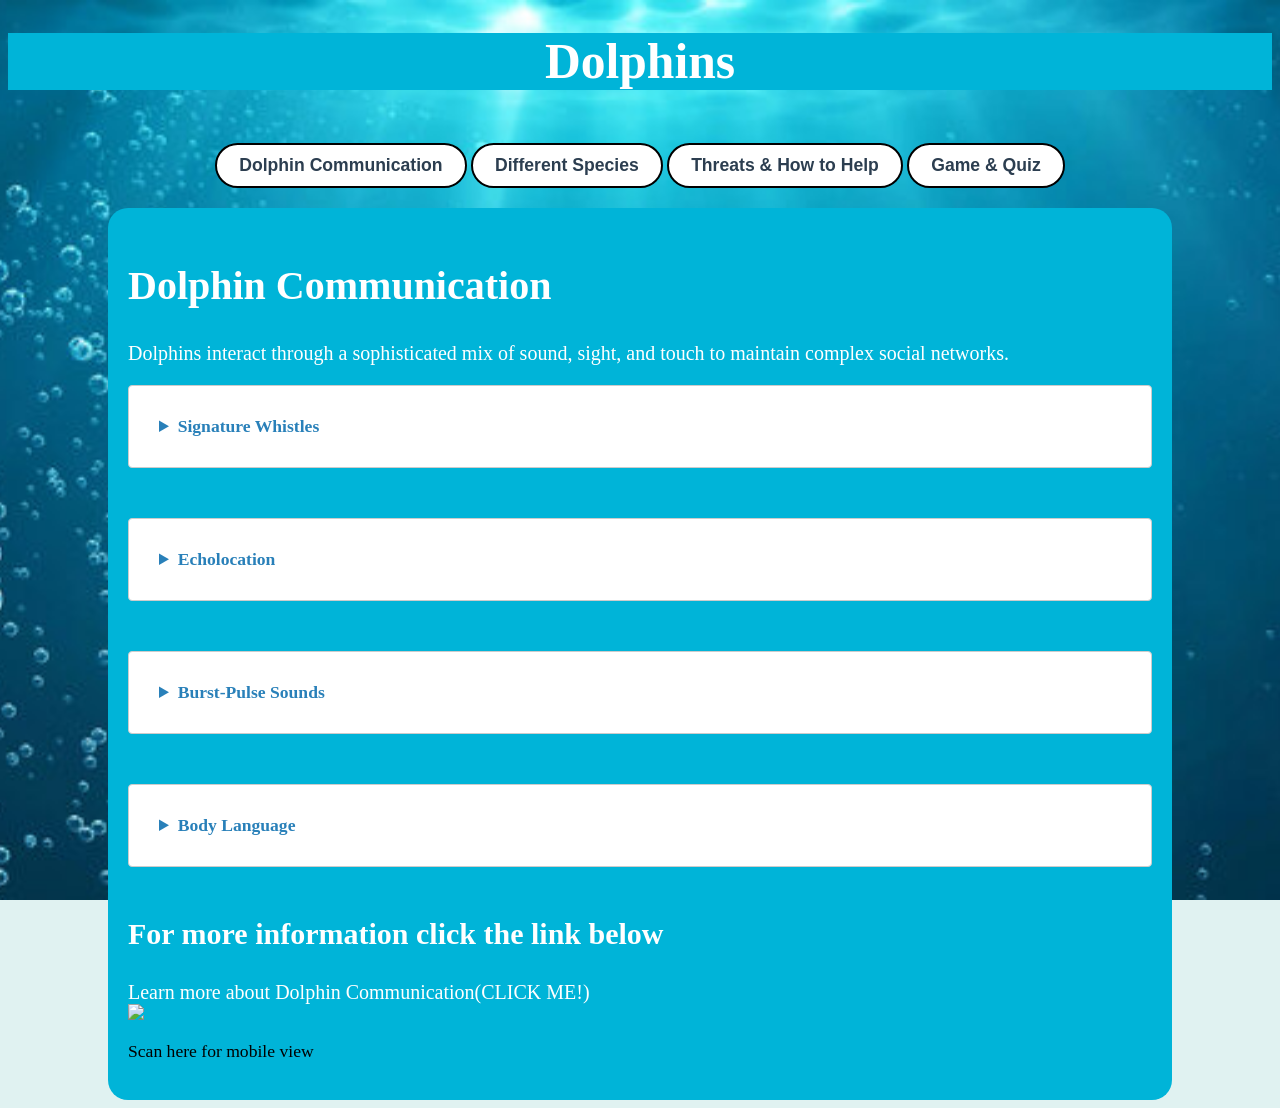
==== index.html @ 68b1a1fe "Update index.html" ====
<!DOCTYPE html>
<html lang="en">
<head>
    <meta charset="UTF-8">
    <title>Dolphins</title>
    <link rel="stylesheet" href="style.css">
    <script src="main.js" defer></script>
    <meta name="viewport" content="width=device-width, initial-scale=1.0">
</head>
<body>
    <header>
        <h1 id="main-title">Dolphins</h1>
    </header>
    <nav id="button">
        <!-- Hamburger Button -->
        <button id="hamIcon">Open Menu</button>
        <ul>
            <li><button id="page1btn">Dolphin Communication</button></li>
            <li><button id="page2btn">Different Species</button></li>
            <li><button id="page3btn">Threats & How to Help</button></li>
            <li><button id="page4btn">Game & Quiz</button></li>
        </ul>
    </nav>
    <main id="pagecontainer">
        <!-- Page1-->
        <section class="page" id="page1">
            <h2>Dolphin Communication</h2>
            <p id="semi-title">Dolphins interact through a sophisticated mix of sound, sight, and touch to maintain complex social networks.</p>
            <details>
                <summary>Signature Whistles</summary>
                <p>Unique vocalizations developed in their first year that serve as individual names for life-long identification.</p>
                <div id="label">More Details:</div>
                <ul>
                    <li>Calves invent these acoustics to broadcast identity and call specific pod members.</li>
                    <li>Amazingly, dolphins can remember a former mate's whistle for over 20 years.</li>
                    <li>These whistles are unique and vary across different dolphin groups.</li>
                </ul>
				
				<div>
				<button id="dolphinPlayBtn"> Click here for Dolphin Whistle</button>
                  </div>
				  
            </details>
            <details>
                <summary>Echolocation</summary>
                <p>High-frequency clicks used to map dark underwater surroundings and locate hidden, buried prey with extreme precision.</p>
                <div id="label">More Details:</div>
                <ul>
                    <li>Clicks project through the fatty forehead (melon) and bounce off objects.</li>
                    <li>The returning echoes travel through the lower jaw directly to the inner ear, mapping a football field's distance.</li>
                    <li>This acoustic sense can detect small differences in shape and texture underwater.</li>
                </ul>
				   <img id="Echolocation" src="images/Echolocation.jpg">
            </details>
            <details>
                <summary>Burst-Pulse Sounds</summary>
                <p>Rapid sound bursts released so closely together they sound like squawks, used to signal aggression or maintain social order.</p>
                <div id="label">More Details:</div>
                <ul>
                    <li>Dominant dolphins rely on these sounds to scold younger pod members and defuse physical fights.</li>
                    <li>Pods also use distinct burst patterns to sync up when herding bait balls of fish.</li>
                    <li>These physical acoustics offer critical cues during chaotic situations.</li>
                </ul>
				
				<div>
				<button id="burstPulsePlayBtn"> Click here for Dolphin Burst-Pulse Sound</button>
                  </div>

            </details>
            <details>
                <summary>Body Language</summary>
                <p>Leaping, tail-slapping, spyhopping, and jaw-clapping express immediate emotion or signal long-distance danger to the pod.</p>
                <div id="label">More Details:</div>
                <ul>
                    <li>Slapping a tail on the surface creates a loud boom that warns of predators.</li>
                    <li>Flippers are also packed with nerve endings, meaning rubbing against each other cements vital social bonds.</li>
                    <li>Physical leaps out of the water can serve as navigation marks for the pod.</li>
                </ul>
				 <img id="BodyLanguage" src="images/Body Language.jpg">
            </details>
			<p id= "Links">For more information click the link below</p>
			<div class="link-container">
    <a href="https://uk.whales.org/whales-dolphins/how-do-dolphins-communicate/" target="blank" class="custom-link">Learn more about Dolphin Communication(CLICK ME!)</a>
</div>

 <img id="QRCODE" src="images/QRCODE.png">
<p id="QRTitle">Scan here for mobile view</p>

        </section>
        <!-- Page2-->
        <section class="page" id="page2">
            <h2>Different Species</h2>
            <p id="semi-title">The dolphin family is incredibly diverse, spanning open oceanic environments to muddy freshwater rivers.</p>
            <details>
                <summary>Common Bottlenose Dolphin</summary>
                <p>Famous for its coastal presence, high intelligence, and complex fission-fusion social structures.</p>
                <div id="label">More Details:</div>
                <ul>
                    <li>This globally recognized species has a brain-to-body ratio second only to humans.</li>
                    <li>In places like Shark Bay, they display tool use by wearing sea sponges on their beaks to safely forage the rocky seafloor.</li>
                    <li>They form tight social partnerships to navigate the marine world.</li>
                </ul>
				 <img id="BottleNose" src="images/BottleNose.png">
            </details>
            <details>
                <summary>Orca (Killer Whale)</summary>
                <p>The largest dolphin species on earth, growing up to 10 metres and reigning as apex predators.</p>
                <div id="label">More Details:</div>
                <ul>
                    <li>Orcas belong strictly to the dolphin family.</li>
                    <li>Their pods are matrilineal, passing down highly advanced, culture-specific hunting techniques—like beach rubbing or ice tipping—through generations.</li>
                    <li>Different ecotypes have completely different vocabularies and hunting strategies.</li>
                </ul>
				 <img id="Orca" src="images/Orca.jpg">
            </details>
            <details>
                <summary>Amazon River Dolphin</summary>
                <p>A freshwater species known for its pink coloration and unique physical adaptations for jungle rivers.</p>
                <div id="label">More Details:</div>
                <ul>
                    <li>Their pink color comes from blood capillaries near the skin surface.</li>
                    <li>Unfused neck vertebrae let them turn their heads 90 degrees to swim through flooded rainforest trees, using sensory snout hairs to find fish.</li>
                    <li>They are solitary hunters perfectly adjusted to muddy river paths.</li>
                </ul>
				 <img id="Amazon" src="images/Amazon.jpg">
            </details>
            <details>
                <summary>Maui's Dolphin</summary>
                <p>A critically endangered species found only in New Zealand, recognized as the smallest marine dolphin.</p>
                <div id="label">More Details:</div>
                <ul>
                    <li>Fewer than 60 individuals remain in the wild.</li>
                    <li>They sport a rounded, Mickey Mouse-ear dorsal fin.</li>
                    <li>Because females reproduce slowly (one calf every 3 years), accidental fishing net drownings threaten total extinction.</li>
                </ul>
				 <img id="Maui" src="images/Maui.jpg">
            </details>
			<p id= "Links">For more information click the link below</p>
			<div class="link-container">
    <a href="https://www.dolphinresearchaustralia.org/learn-about-dolphin-whales/threats-to-dolphins/" target="blank" class="custom-link">Learn more about the different Dolphin Species(CLICK ME!)</a>
</div>
        </section>
        <!-- Page3-->
        <section class="page" id="page3">
            <h2>Threats</h2>
            <p id="semi-title">Human activities, industrialization, and commercial shipping pose severe risks to global dolphin populations.</p>
            <details>
                <summary>Pollution</summary>
                <p>Marine plastic, discarded ghost fishing gear, and chemical runoffs heavily contaminate their food supply.</p>
                <div id="label">More Details:</div>
                <ul>
                    <li>Toxins multiply up the food chain (bioaccumulation), weakening their immune systems.</li>
                    <li>Meanwhile, underwater sound pollution from military sonar and shipping vessels can cause internal ear bleeding.</li>
                    <li>Ingested microplastics ruin digestive tracks over time.</li>
                </ul>
				<img id="Pollution" src="images/Pollution.jpg">
            </details>
            <details>
                <summary>Habitat Loss</summary>
                <p>Coastal development, river damming, and shoreline destruction ruin critical feeding and nursery grounds.</p>
                <div id="label">More Details:</div>
                <ul>
                    <li>River dams slice populations into isolated gene pools, causing severe inbreeding.</li>
                    <li>Coastal mangrove removal eliminates the nurseries of their prey, while fertilizer runoff creates dead zones empty of fish.</li>
                    <li>Boat traffic paths push wild groups out of safe zones.</li>
                </ul>
				<img id="Habitat" src="images/Habitat.webp">
            </details>
			
			<p id= "Links">For more information click the link below</p>
			<div class="link-container">
    <a href="https://www.dolphinresearchaustralia.org/learn-about-dolphin-whales/threats-to-dolphins/" target="blank" class="custom-link">Learn more about the different Dolphin Species(CLICK ME!)</a>
</div>
			 
            <h2>How to help</h2>
            <p id="semi-title">Individual actions, lifestyle adjustments, and global advocacy can contribute significantly to dolphin conservation.</p>
            <details>
                <summary>Reduce Plastic Waste</summary>
                <p>Use reusable everyday items to keep microplastics and lethal debris out of ocean ecosystems.</p>
                <div id="label">More Details:</div>
                <ul>
                    <li>Opting for cloth bags stops plastic from breaking down into the marine food web.</li>
                    <li>Cutting up plastic six-pack rings prevents loops from catching on blowholes, and local beach cleanups halt trash before it floats away.</li>
                    <li>Reducing general single-use items cuts total pollution.</li>
                </ul>
				<img id="Reduce" src="images/Reduce.jpg">
            </details>
            <details>
                <summary>Support Marine Sanctuaries</summary>
                <p>Protect crucial ocean habitats through dedicated volunteering, donating, or supporting eco-friendly policies.</p>
                <div id="label">More Details:</div>
                <ul>
                    <li>Sanctuaries provide safe zones free from commercial trawling, shipping traffic, and deep-sea mining.</li>
                    <li>Supporting strictly regulated eco-tourism operators ensures wild pods are never struck by reckless boats.</li>
                    <li>Donations supply crucial funding for tracking migratory routes.</li>
                </ul>
				<img id="Support" src="images/Support.jpg">
            </details>
			
			<p id= "Links">For more information click the link below</p>
			<div class="link-container">
               <a href="https://www.wilddolphinproject.org/12-ways-to-save-dolphins/"target="blank" class="custom-link">Learn more about Threats for dolphins(CLICK ME!)</a>
             </div>
			 
        </section>
        <section class="page" id="page4">
            <h2>Game & Quiz</h2>
            <div id="game-controls">
                <div id="game-timer">Time: 0s</div>
                <button id="start-stop-btn">Start Game</button>
            </div>
            <div id="game-arena">
                <img id="player-dolphin" src="images/dolphin.png" alt="Dolphin Player">
            </div>
			
			
			
			
			<!--QUIZZZ -->
			<h1 id="Quiz">MCQ Quiz</h1>
<fieldset>
    <legend>1. How long can a dolphin remember a former mate's signature whistle?</legend>
    <label><input type="radio" name="q1" value="Over 5 years"> Over 5 years</label>
    <label><input type="radio" name="q1" value="Over 10 years"> Over 10 years</label>
    <label><input type="radio" name="q1" value="Over 20 years"> Over 20 years</label>
    <label><input type="radio" name="q1" value="Over 30 years"> Over 30 years</label>
</fieldset>

<fieldset>
    <legend>2. Through which body part do returning echolocation echoes travel to reach the inner ear?</legend>
    <label><input type="radio" name="q2" value="The fatty forehead (melon)"> The fatty forehead (melon)</label>
    <label><input type="radio" name="q2" value="The lower jaw"> The lower jaw</label>
    <label><input type="radio" name="q2" value="The blowhole"> The blowhole</label>
    <label><input type="radio" name="q2" value="The pectoral flippers"> The pectoral flippers</label>
</fieldset>

<fieldset>
    <legend>3. Which species displays tool use by wearing sea sponges on their beaks?</legend>
    <label><input type="radio" name="q3" value="Amazon River Dolphin"> Amazon River Dolphin</label>
    <label><input type="radio" name="q3" value="Orca (Killer Whale)"> Orca (Killer Whale)</label>
    <label><input type="radio" name="q3" value="Maui's Dolphin"> Maui's Dolphin</label>
    <label><input type="radio" name="q3" value="Common Bottlenose Dolphin"> Common Bottlenose Dolphin</label>
</fieldset>

<fieldset>
    <legend>4. What physical adaptation lets the Amazon River Dolphin turn its head 90 degrees?</legend>
    <label><input type="radio" name="q4" value="Unfused neck vertebrae"> Unfused neck vertebrae</label>
    <label><input type="radio" name="q4" value="Sensory snout hairs"> Sensory snout hairs</label>
    <label><input type="radio" name="q4" value="Specialized blood capillaries"> Specialized blood capillaries</label>
    <label><input type="radio" name="q4" value="A highly flexible dorsal fin"> A highly flexible dorsal fin</label>
</fieldset>

<fieldset>
    <legend>5. What specific type of threat can cause internal ear bleeding in wild dolphins?</legend>
    <label><input type="radio" name="q5" value="Microplastics"> Microplastics</label>
    <label><input type="radio" name="q5" value="Chemical fertilizer runoff"> Chemical fertilizer runoff</label>
    <label><input type="radio" name="q5" value="Underwater sound pollution"> Underwater sound pollution</label>
    <label><input type="radio" name="q5" value="Coastal mangrove removal"> Coastal mangrove removal</label>
</fieldset>

<button type="button" id="btnSubmit">Submit Quiz</button>
<button type="button" id="btnRetry">Retry Quiz</button> 

<div id="scorebox">Score: 0</div>

  


		
        </section>
    </main>
</body>
</html>
---- style.css ----
body {
    background-image: url('images/Background.jpg');
    background-size: cover;
    background-position: center;
    background-attachment: fixed;
    background-color: #e0f2f1;
	  
}


.page{
    width:80vw;
    margin: 0 auto; 
    min-height:80vh;
    border:1px;
    padding:20px; 
}
#Echolocation, 
#BodyLanguage, 
#BottleNose, 
#Orca,
#Amazon,
#Maui,
#Pollution,
#Habitat,
#Reduce,
#Support{
    display: block;       
    margin: 20px auto;     
    max-width: 100%;     
    width: 450px;          
    height: auto;         
    padding-left: 0;     
}


h2{color:white; font-size: 2.5rem;}
#semi-title{color:white;font-size: 20px;}
#main-title{text-align:center;background-color:#00B4D8;color:white; cursor: pointer;font-size: 3.1rem;}

#button{display: flex;
  justify-content: center;
}

p{ font-size: 1.1rem;}

nav ul li{
    display:inline;
}
ul{ font-size: 1.1rem;}
#page1{
    background:#00B4D8;
	border-radius: 20px;

}

#page2{
    background:#00B4D8;
	border-radius: 20px;
}

#page3{
    background:#00B4D8;
	border-radius: 20px;
}
#page4{
    background:#00B4D8;
	border-radius: 20px;
}

/* Responsive Menu */

#hamIcon{
    display:none;
}

@media (max-width:800px){

    nav ul li{
        display:block;
    }

    #hamIcon{
        display:block;
    }

    nav ul{
        display:none;
    }

}

nav ul.menuShow{
    display:block;
}
/*clickable sections */
details {
    background: #ffffff;
    padding: 20px;
    margin: 10px 0;
    border: 1px solid #ccc;
    border-radius: 4px;
	margin-bottom: 50px;
	padding: 30px;

}

summary {
    font-size: 1.1rem;
    font-weight: bold;
    color: #2980b9;
    cursor: pointer;
    outline: none;
}

#label {
    font-weight: bold;
}
/*navigation*/

nav#button ul {
    padding: 0;
    margin: 20px 0;
    gap: 12px;
    justify-content: center;
	
}

nav#button button {
    background-color: #ffffff;
    color: #2c3e50;
    border: 2px solid #00b4d8;
    padding: 10px 22px;
    font-size: 0.95rem;
    font-weight: bold;
    border-radius: 30px;
    cursor: pointer;
	font-size: 1.1rem;
	border: 2px solid black;
  
}

nav#button button:hover {
    background-color: #00b4d8;
    color: #ffffff;
}

/* Animation for white boxes */
details {
    opacity: 0;
    transform: translateY(30px);
    transition: opacity 0.6s ease-out, transform 0.6s ease-out;
}

details.show {
    opacity: 1;
    transform: translateY(0);
}

/* 
 FOR THE DOLPHIN GAME ONLY   */

#game-controls {
    display: flex;
    justify-content: space-between;
    align-items: center;
    padding-bottom: 15px;
    margin-bottom: 15px;
}

#game-timer {
    font-size: 1.5rem;
    font-weight: bold;
    color: white;
}

#start-stop-btn {
    background-color: #ffffff;
    color: Black;
    border: 2px solid black;
    padding: 8px 18px;
    font-size: 1rem;
    font-weight: bold;
    border-radius: 20px;
    cursor: pointer;
}

#start-stop-btn:hover {
    background-color: #2c3e50;
    color: white;
}

/*the ocean*/
#game-arena {
    position: relative; /* everything will be inside the ocean box only*/     
	width: 60%;
	margin: 0 auto; 
    height: 400px;             
    background-image:url('images/Background.jpg');  
    border-radius: 12px;
    overflow: hidden;           /* when items falling only shows when in water*/
}


#player-dolphin {
    position: absolute;
    bottom: 20px;
    left: 50%;
    transform: translateX(-50%);
    width: 70px;  
    height: auto; 
    user-select: none;
   
}

.rubbish {
    position: absolute;  /* MAKES IT FALL DOWN */
    top: -60px;
    width: 40px;  
    height: 40px; 
    object-fit: contain;/* makes the image not scretch fit perfectly */
    
}

/* MOBILE-ONLY OVERRIDES FOR THE GAME BOX */
@media (max-width: 800px) {
    .page {
        width: 90vw; /* Makes the blue outer box wider on mobile screens */
        padding: 10px;
    }

    #game-arena {
        width: 100%; /* makes the ocean size bigger for mobile so the game playing will be easier*/
        height: 50vh;
    }
}


/* QUIZ SECTION STYLING */

#Quiz{color:white;}


fieldset {
    border: none;
    background-color:#FFFFFF26
    border-radius: 12px;
    padding: 20px;
    margin-bottom: 20px;
    text-align: left;
	 font-size: 1.2rem;
}

legend {
    color: white;
	Background-color:#00A3C4;
    font-size: 1.4rem;
    font-weight: bold;
    padding: 0;
    margin-bottom: 12px;
    float: left; 
    width: 100%;
}
/*so the options look more clear on smaller device*/
fieldset label {
    display: flex;
    align-items: center;
    gap: 10px;
    margin: 12px 0;
    color: white;
    font-size: 1.1rem;
    cursor: pointer;
    width: 100%;
}

/* Submit Button Aesthetics */
#btnSubmit,
#btnRetry{
    background-color: #ffffff;
    color: #2c3e50;
    border: 2px solid black;
    padding: 10px 25px;
    font-size: 1.1rem;
    font-weight: bold;
    border-radius: 20px;
    cursor: pointer;
    margin-top: 10px;
}

#btnSubmit:hover,
#btnRetry:hover{
    background-color: #2c3e50;
    color: white;
}




/* Scorebox Layout */
#scorebox {
    margin-top: 20px;
    font-size: 1.5rem;
    font-weight: bold;
    color: white;
}


/*FOR THE CLICKABLE LINKS BELOW THE PAGES*/


#Links{
    color:white ;          
   font-size: 30px;  
font-weight: bold;   
}

.custom-link {
    color: #ffffff;             
    font-size: 20px;           
    text-decoration: none;    
    font-weight: 500;         
    transition: opacity 0.2s; 
}
	

.custom-link:hover {
    opacity: 0.85;    
    text-decoration:underline;
}

/*AUDIO FOR DOLPHIN SOUNDS DESIGN */

#burstPulsePlayBtn,
#dolphinPlayBtn{
  display: inline-flex;
  align-items: center;
  gap: 8px;
  padding: 10px 20px;
  font-size: 0.95rem;
  font-weight: 600;
  color: #ffffff;
  background: #0077b6;
  border: none;
  border-radius: 6px;
  cursor: pointer;

}

#burstPulsePlayBtn:hover{
  background: #005f96; 
}
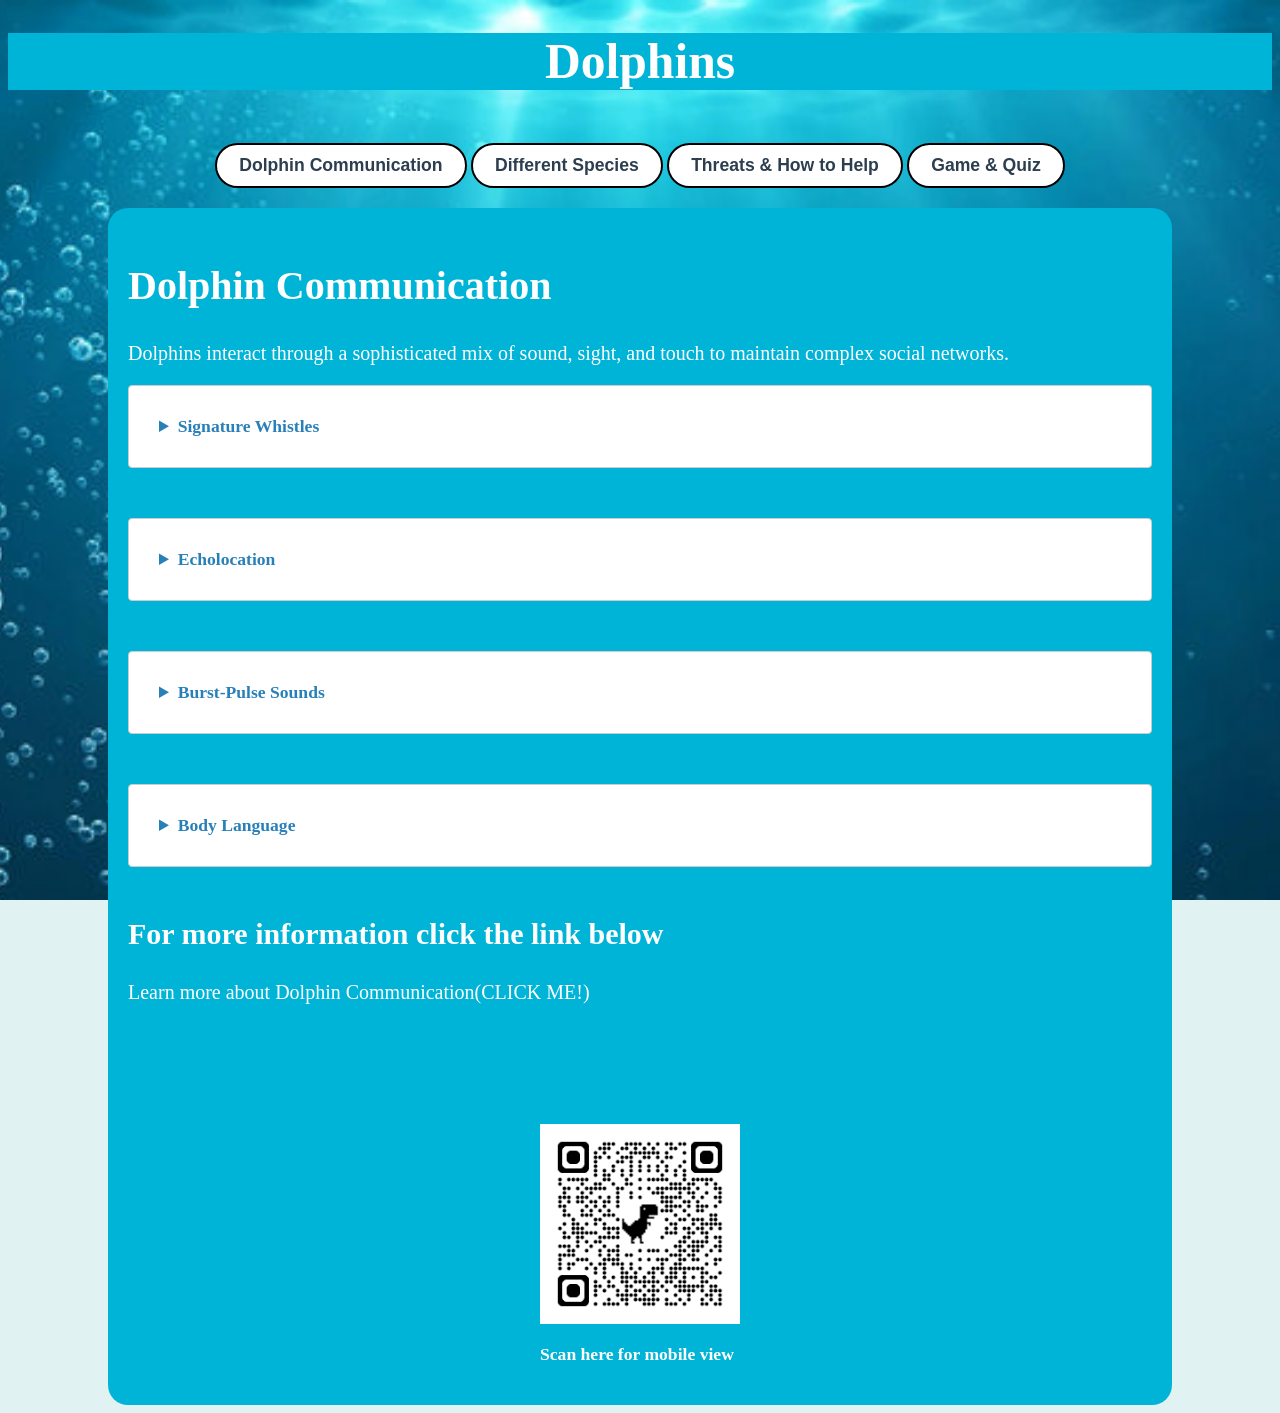
==== commit d11cc171: "Update index.html" ====
--- a/index.html
+++ b/index.html
@@ -6,6 +6,12 @@
     <link rel="stylesheet" href="style.css">
     <script src="main.js" defer></script>
     <meta name="viewport" content="width=device-width, initial-scale=1.0">
+	
+	<!-- for iphone -->
+    <link rel="apple-touch-icon" href="images/Icon.png">
+	  <!-- For android -->
+    <link rel="icon" type="image/png" sizes="192x192" href="images/Icon.png">
+
 </head>
 <body>
     <header>
--- a/style.css
+++ b/style.css
@@ -33,6 +33,25 @@
     padding-left: 0;     
 }
 
+#QRCODE{
+    display: block;       
+    margin: 20px auto;     
+    max-width: 100%;     
+    width: 200px;          
+    height: auto;         
+    padding-left: 0;
+	padding-top:100px;
+}
+#QRTitle{
+	color:White;
+    font-weight: bold;
+    display: block;       
+    margin: 20px auto;        
+    width: 200px;          
+    height: auto;         
+    padding-left: 0;
+
+}
 
 h2{color:white; font-size: 2.5rem;}
 #semi-title{color:white;font-size: 20px;}
@@ -87,7 +106,11 @@
     nav ul{
         display:none;
     }
-
+   #QRCODE,
+   #QRTitle
+   {
+        display:none;
+    }
 }
 
 nav ul.menuShow{
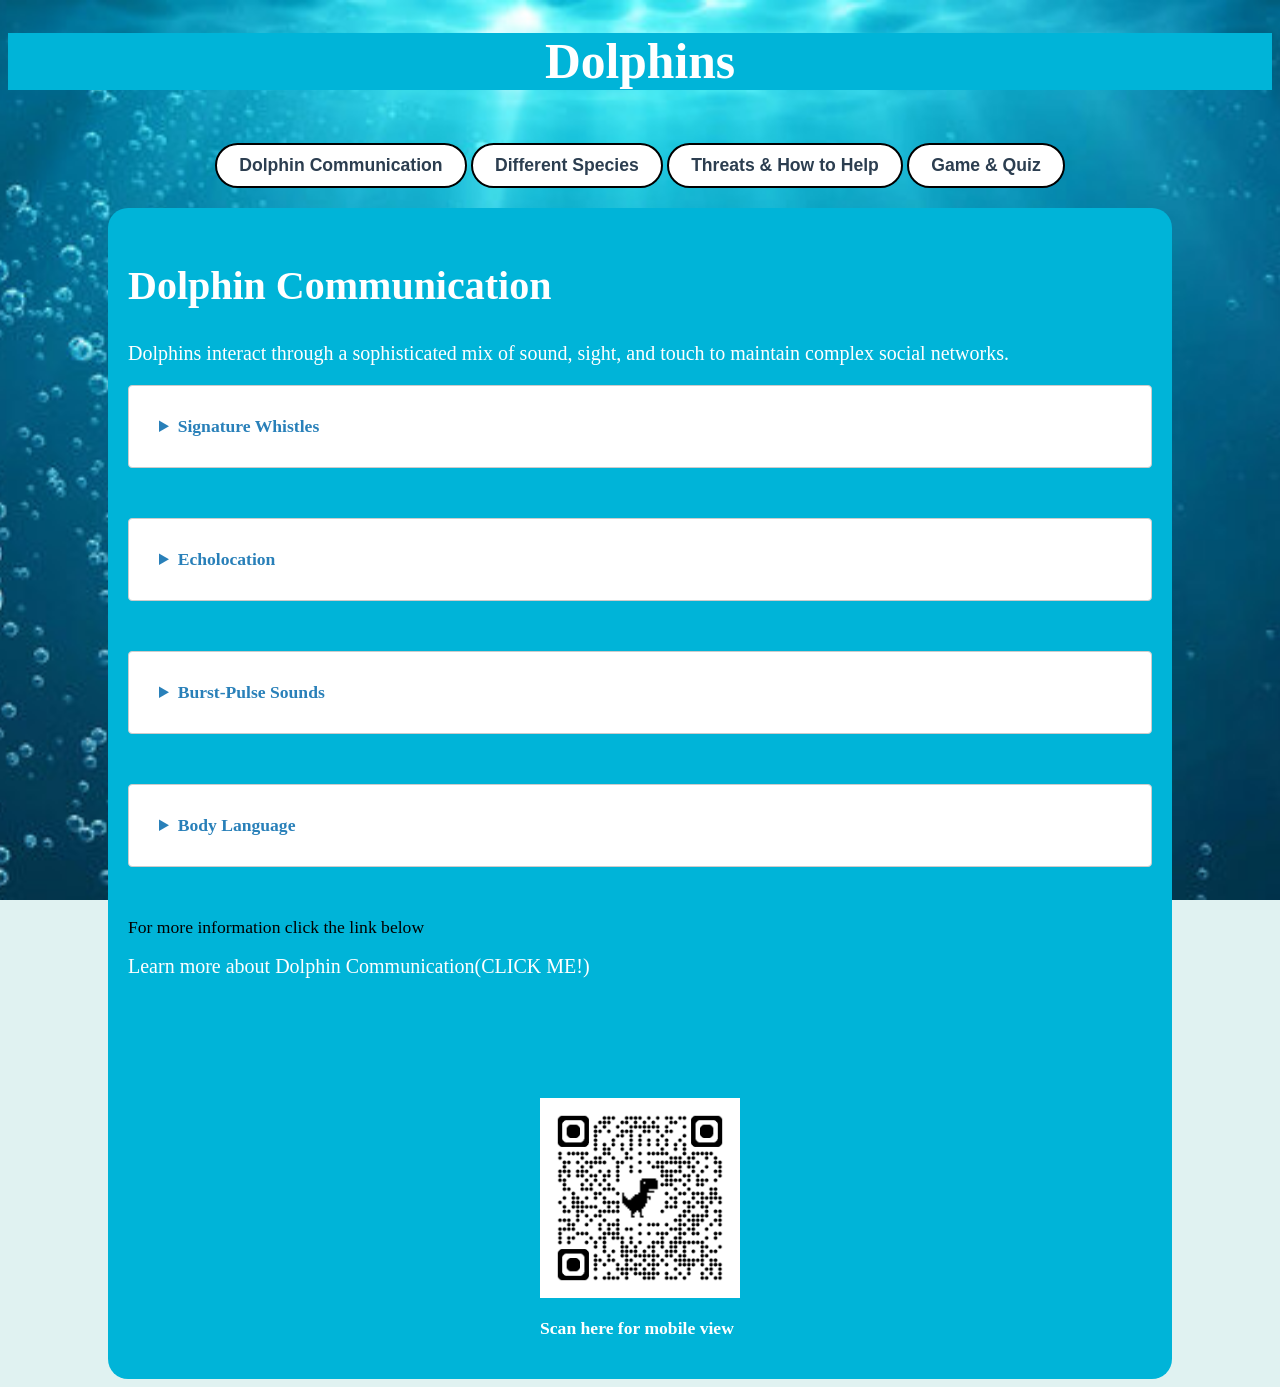
==== commit 26976e7e: "Update index.html" ====
--- a/index.html
+++ b/index.html
@@ -7,11 +7,12 @@
     <script src="main.js" defer></script>
     <meta name="viewport" content="width=device-width, initial-scale=1.0">
 	
-	<!-- for iphone -->
-    <link rel="apple-touch-icon" href="images/Icon.png">
-	  <!-- For android -->
+
+    <!-- for iphone -->
+<link rel="apple-touch-icon" href="images/Icon.png">
+
+    <!-- For android -->
     <link rel="icon" type="image/png" sizes="192x192" href="images/Icon.png">
-
 </head>
 <body>
     <header>
@@ -35,180 +36,180 @@
             <details>
                 <summary>Signature Whistles</summary>
                 <p>Unique vocalizations developed in their first year that serve as individual names for life-long identification.</p>
-                <div id="label">More Details:</div>
+                <div class="label">More Details:</div>
                 <ul>
                     <li>Calves invent these acoustics to broadcast identity and call specific pod members.</li>
                     <li>Amazingly, dolphins can remember a former mate's whistle for over 20 years.</li>
                     <li>These whistles are unique and vary across different dolphin groups.</li>
                 </ul>
 				
-				<div>
-				<button id="dolphinPlayBtn"> Click here for Dolphin Whistle</button>
-                  </div>
-				  
+                <div>
+                    <button id="dolphinPlayBtn">Click here for Dolphin Whistle</button>
+                </div>
             </details>
             <details>
                 <summary>Echolocation</summary>
                 <p>High-frequency clicks used to map dark underwater surroundings and locate hidden, buried prey with extreme precision.</p>
-                <div id="label">More Details:</div>
+                <div class="label">More Details:</div>
                 <ul>
                     <li>Clicks project through the fatty forehead (melon) and bounce off objects.</li>
                     <li>The returning echoes travel through the lower jaw directly to the inner ear, mapping a football field's distance.</li>
                     <li>This acoustic sense can detect small differences in shape and texture underwater.</li>
                 </ul>
-				   <img id="Echolocation" src="images/Echolocation.jpg">
+                <img id="Echolocation" src="images/Echolocation.jpg" alt="Diagram showing dolphin echolocation waves bouncing off prey">
             </details>
             <details>
                 <summary>Burst-Pulse Sounds</summary>
                 <p>Rapid sound bursts released so closely together they sound like squawks, used to signal aggression or maintain social order.</p>
-                <div id="label">More Details:</div>
+                <div class="label">More Details:</div>
                 <ul>
                     <li>Dominant dolphins rely on these sounds to scold younger pod members and defuse physical fights.</li>
                     <li>Pods also use distinct burst patterns to sync up when herding bait balls of fish.</li>
                     <li>These physical acoustics offer critical cues during chaotic situations.</li>
                 </ul>
 				
-				<div>
-				<button id="burstPulsePlayBtn"> Click here for Dolphin Burst-Pulse Sound</button>
-                  </div>
-
+                <div>
+                    <button id="burstPulsePlayBtn">Click here for Dolphin Burst-Pulse Sound</button>
+                </div>
             </details>
             <details>
                 <summary>Body Language</summary>
                 <p>Leaping, tail-slapping, spyhopping, and jaw-clapping express immediate emotion or signal long-distance danger to the pod.</p>
-                <div id="label">More Details:</div>
+                <div class="label">More Details:</div>
                 <ul>
                     <li>Slapping a tail on the surface creates a loud boom that warns of predators.</li>
                     <li>Flippers are also packed with nerve endings, meaning rubbing against each other cements vital social bonds.</li>
                     <li>Physical leaps out of the water can serve as navigation marks for the pod.</li>
                 </ul>
-				 <img id="BodyLanguage" src="images/Body Language.jpg">
-            </details>
-			<p id= "Links">For more information click the link below</p>
-			<div class="link-container">
-    <a href="https://uk.whales.org/whales-dolphins/how-do-dolphins-communicate/" target="blank" class="custom-link">Learn more about Dolphin Communication(CLICK ME!)</a>
-</div>
-
- <img id="QRCODE" src="images/QRCODE.png">
-<p id="QRTitle">Scan here for mobile view</p>
-
-        </section>
+                <img id="BodyLanguage" src="images/Body%20Language.jpg" alt="Dolphins leaping out of the water displaying body language">
+            </details>
+            <p class="links">For more information click the link below</p>
+            <div class="link-container">
+                <a href="https://whales.org" target="_blank" class="custom-link">Learn more about Dolphin Communication(CLICK ME!)</a>
+            </div>
+
+            <img id="QRCODE" src="images/QRCODE.png" alt="QR Code for mobile view navigation">
+            <p id="QRTitle">Scan here for mobile view</p>
+        </section>
+
         <!-- Page2-->
         <section class="page" id="page2">
             <h2>Different Species</h2>
-            <p id="semi-title">The dolphin family is incredibly diverse, spanning open oceanic environments to muddy freshwater rivers.</p>
+            <p id="semi-title-2">The dolphin family is incredibly diverse, spanning open oceanic environments to muddy freshwater rivers.</p>
             <details>
                 <summary>Common Bottlenose Dolphin</summary>
                 <p>Famous for its coastal presence, high intelligence, and complex fission-fusion social structures.</p>
-                <div id="label">More Details:</div>
+                <div class="label">More Details:</div>
                 <ul>
                     <li>This globally recognized species has a brain-to-body ratio second only to humans.</li>
                     <li>In places like Shark Bay, they display tool use by wearing sea sponges on their beaks to safely forage the rocky seafloor.</li>
                     <li>They form tight social partnerships to navigate the marine world.</li>
                 </ul>
-				 <img id="BottleNose" src="images/BottleNose.png">
+                <img id="BottleNose" src="images/BottleNose.png" alt="A common bottlenose dolphin swimming near the surface">
             </details>
             <details>
                 <summary>Orca (Killer Whale)</summary>
                 <p>The largest dolphin species on earth, growing up to 10 metres and reigning as apex predators.</p>
-                <div id="label">More Details:</div>
+                <div class="label">More Details:</div>
                 <ul>
                     <li>Orcas belong strictly to the dolphin family.</li>
                     <li>Their pods are matrilineal, passing down highly advanced, culture-specific hunting techniques—like beach rubbing or ice tipping—through generations.</li>
                     <li>Different ecotypes have completely different vocabularies and hunting strategies.</li>
                 </ul>
-				 <img id="Orca" src="images/Orca.jpg">
+                <img id="Orca" src="images/Orca.jpg" alt="An Orca whale leaping out of the ocean water">
             </details>
             <details>
                 <summary>Amazon River Dolphin</summary>
                 <p>A freshwater species known for its pink coloration and unique physical adaptations for jungle rivers.</p>
-                <div id="label">More Details:</div>
+                <div class="label">More Details:</div>
                 <ul>
                     <li>Their pink color comes from blood capillaries near the skin surface.</li>
                     <li>Unfused neck vertebrae let them turn their heads 90 degrees to swim through flooded rainforest trees, using sensory snout hairs to find fish.</li>
                     <li>They are solitary hunters perfectly adjusted to muddy river paths.</li>
                 </ul>
-				 <img id="Amazon" src="images/Amazon.jpg">
+                <img id="Amazon" src="images/Amazon.jpg" alt="A pink Amazon River dolphin surfacing in a river">
             </details>
             <details>
                 <summary>Maui's Dolphin</summary>
                 <p>A critically endangered species found only in New Zealand, recognized as the smallest marine dolphin.</p>
-                <div id="label">More Details:</div>
+                <div class="label">More Details:</div>
                 <ul>
                     <li>Fewer than 60 individuals remain in the wild.</li>
                     <li>They sport a rounded, Mickey Mouse-ear dorsal fin.</li>
                     <li>Because females reproduce slowly (one calf every 3 years), accidental fishing net drownings threaten total extinction.</li>
                 </ul>
-				 <img id="Maui" src="images/Maui.jpg">
-            </details>
-			<p id= "Links">For more information click the link below</p>
-			<div class="link-container">
-    <a href="https://www.dolphinresearchaustralia.org/learn-about-dolphin-whales/threats-to-dolphins/" target="blank" class="custom-link">Learn more about the different Dolphin Species(CLICK ME!)</a>
-</div>
-        </section>
+                <img id="Maui" src="images/Maui.jpg" alt="The rare Maui's dolphin with its distinct rounded dorsal fin">
+            </details>
+            <p class="links">For more information click the link below</p>
+            <div class="link-container">
+                <a href="https://dolphinresearchaustralia.org" target="_blank" class="custom-link">Learn more about the different Dolphin Species(CLICK ME!)</a>
+            </div>
+        </section>
+
         <!-- Page3-->
         <section class="page" id="page3">
             <h2>Threats</h2>
-            <p id="semi-title">Human activities, industrialization, and commercial shipping pose severe risks to global dolphin populations.</p>
+            <p class="semi-title">Human activities, industrialization, and commercial shipping pose severe risks to global dolphin populations.</p>
             <details>
                 <summary>Pollution</summary>
                 <p>Marine plastic, discarded ghost fishing gear, and chemical runoffs heavily contaminate their food supply.</p>
-                <div id="label">More Details:</div>
+                <div class="label">More Details:</div>
                 <ul>
                     <li>Toxins multiply up the food chain (bioaccumulation), weakening their immune systems.</li>
                     <li>Meanwhile, underwater sound pollution from military sonar and shipping vessels can cause internal ear bleeding.</li>
                     <li>Ingested microplastics ruin digestive tracks over time.</li>
                 </ul>
-				<img id="Pollution" src="images/Pollution.jpg">
+                <img id="Pollution" src="images/Pollution.jpg" alt="Plastic waste and marine debris polluting ocean waters">
             </details>
             <details>
                 <summary>Habitat Loss</summary>
                 <p>Coastal development, river damming, and shoreline destruction ruin critical feeding and nursery grounds.</p>
-                <div id="label">More Details:</div>
+                <div class="label">More Details:</div>
                 <ul>
                     <li>River dams slice populations into isolated gene pools, causing severe inbreeding.</li>
                     <li>Coastal mangrove removal eliminates the nurseries of their prey, while fertilizer runoff creates dead zones empty of fish.</li>
                     <li>Boat traffic paths push wild groups out of safe zones.</li>
                 </ul>
-				<img id="Habitat" src="images/Habitat.webp">
+                <img id="Habitat" src="images/Habitat.webp" alt="Coastal industrial development impacting marine habitats">
             </details>
 			
-			<p id= "Links">For more information click the link below</p>
-			<div class="link-container">
-    <a href="https://www.dolphinresearchaustralia.org/learn-about-dolphin-whales/threats-to-dolphins/" target="blank" class="custom-link">Learn more about the different Dolphin Species(CLICK ME!)</a>
-</div>
+            <p class="links">For more information click the link below</p>
+            <div class="link-container">
+                <a href="https://www.dolphinresearchaustralia.org/learn-about-dolphin-whales/threats-to-dolphins/" target="_blank" class="custom-link">Learn more about the different Dolphin Species(CLICK ME!)</a>
+            </div>
 			 
             <h2>How to help</h2>
-            <p id="semi-title">Individual actions, lifestyle adjustments, and global advocacy can contribute significantly to dolphin conservation.</p>
+            <p class="semi-title">Individual actions, lifestyle adjustments, and global advocacy can contribute significantly to dolphin conservation.</p>
             <details>
                 <summary>Reduce Plastic Waste</summary>
                 <p>Use reusable everyday items to keep microplastics and lethal debris out of ocean ecosystems.</p>
-                <div id="label">More Details:</div>
+                <div class="label">More Details:</div>
                 <ul>
                     <li>Opting for cloth bags stops plastic from breaking down into the marine food web.</li>
                     <li>Cutting up plastic six-pack rings prevents loops from catching on blowholes, and local beach cleanups halt trash before it floats away.</li>
                     <li>Reducing general single-use items cuts total pollution.</li>
                 </ul>
-				<img id="Reduce" src="images/Reduce.jpg">
+                <img id="Reduce" src="images/Reduce.jpg" alt="Reusable bags and containers replacing single use items">
             </details>
             <details>
                 <summary>Support Marine Sanctuaries</summary>
                 <p>Protect crucial ocean habitats through dedicated volunteering, donating, or supporting eco-friendly policies.</p>
-                <div id="label">More Details:</div>
+                <div class="label">More Details:</div>
                 <ul>
                     <li>Sanctuaries provide safe zones free from commercial trawling, shipping traffic, and deep-sea mining.</li>
                     <li>Supporting strictly regulated eco-tourism operators ensures wild pods are never struck by reckless boats.</li>
                     <li>Donations supply crucial funding for tracking migratory routes.</li>
                 </ul>
-				<img id="Support" src="images/Support.jpg">
+                <img id="Support" src="images/Support.jpg" alt="A protected marine wildlife preserve sanctuary area">
             </details>
 			
-			<p id= "Links">For more information click the link below</p>
-			<div class="link-container">
-               <a href="https://www.wilddolphinproject.org/12-ways-to-save-dolphins/"target="blank" class="custom-link">Learn more about Threats for dolphins(CLICK ME!)</a>
-             </div>
-			 
-        </section>
+            <p class="links">For more information click the link below</p>
+            <div class="link-container">
+                <a href="https://www.wilddolphinproject.org/12-ways-to-save-dolphins/" target="_blank" class="custom-link">Learn more about Threats for dolphins(CLICK ME!)</a>
+            </div>
+        </section>
+
+        <!-- Page4-->
         <section class="page" id="page4">
             <h2>Game & Quiz</h2>
             <div id="game-controls">
@@ -216,63 +217,57 @@
                 <button id="start-stop-btn">Start Game</button>
             </div>
             <div id="game-arena">
-                <img id="player-dolphin" src="images/dolphin.png" alt="Dolphin Player">
+                <img id="player-dolphin" src="images/dolphin.png" alt="Dolphin Player Character">
             </div>
 			
-			
-			
-			
-			<!--QUIZZZ -->
-			<h1 id="Quiz">MCQ Quiz</h1>
-<fieldset>
-    <legend>1. How long can a dolphin remember a former mate's signature whistle?</legend>
-    <label><input type="radio" name="q1" value="Over 5 years"> Over 5 years</label>
-    <label><input type="radio" name="q1" value="Over 10 years"> Over 10 years</label>
-    <label><input type="radio" name="q1" value="Over 20 years"> Over 20 years</label>
-    <label><input type="radio" name="q1" value="Over 30 years"> Over 30 years</label>
-</fieldset>
-
-<fieldset>
-    <legend>2. Through which body part do returning echolocation echoes travel to reach the inner ear?</legend>
-    <label><input type="radio" name="q2" value="The fatty forehead (melon)"> The fatty forehead (melon)</label>
-    <label><input type="radio" name="q2" value="The lower jaw"> The lower jaw</label>
-    <label><input type="radio" name="q2" value="The blowhole"> The blowhole</label>
-    <label><input type="radio" name="q2" value="The pectoral flippers"> The pectoral flippers</label>
-</fieldset>
-
-<fieldset>
-    <legend>3. Which species displays tool use by wearing sea sponges on their beaks?</legend>
-    <label><input type="radio" name="q3" value="Amazon River Dolphin"> Amazon River Dolphin</label>
-    <label><input type="radio" name="q3" value="Orca (Killer Whale)"> Orca (Killer Whale)</label>
-    <label><input type="radio" name="q3" value="Maui's Dolphin"> Maui's Dolphin</label>
-    <label><input type="radio" name="q3" value="Common Bottlenose Dolphin"> Common Bottlenose Dolphin</label>
-</fieldset>
-
-<fieldset>
-    <legend>4. What physical adaptation lets the Amazon River Dolphin turn its head 90 degrees?</legend>
-    <label><input type="radio" name="q4" value="Unfused neck vertebrae"> Unfused neck vertebrae</label>
-    <label><input type="radio" name="q4" value="Sensory snout hairs"> Sensory snout hairs</label>
-    <label><input type="radio" name="q4" value="Specialized blood capillaries"> Specialized blood capillaries</label>
-    <label><input type="radio" name="q4" value="A highly flexible dorsal fin"> A highly flexible dorsal fin</label>
-</fieldset>
-
-<fieldset>
-    <legend>5. What specific type of threat can cause internal ear bleeding in wild dolphins?</legend>
-    <label><input type="radio" name="q5" value="Microplastics"> Microplastics</label>
-    <label><input type="radio" name="q5" value="Chemical fertilizer runoff"> Chemical fertilizer runoff</label>
-    <label><input type="radio" name="q5" value="Underwater sound pollution"> Underwater sound pollution</label>
-    <label><input type="radio" name="q5" value="Coastal mangrove removal"> Coastal mangrove removal</label>
-</fieldset>
-
-<button type="button" id="btnSubmit">Submit Quiz</button>
-<button type="button" id="btnRetry">Retry Quiz</button> 
-
-<div id="scorebox">Score: 0</div>
-
-  
-
-
-		
+        
+            <!-- QUIZ -->
+              <h2 id="Quiz">MCQ Quiz</h2>
+
+            <fieldset>
+                <legend>1. How long can a dolphin remember a former mate's signature whistle?</legend>
+                <label><input type="radio" name="q1" value="Over 5 years"> Over 5 years</label>
+                <label><input type="radio" name="q1" value="Over 10 years"> Over 10 years</label>
+                <label><input type="radio" name="q1" value="Over 20 years"> Over 20 years</label>
+                <label><input type="radio" name="q1" value="Over 30 years"> Over 30 years</label>
+            </fieldset>
+
+            <fieldset>
+                <legend>2. Through which body part do returning echolocation echoes travel to reach the inner ear?</legend>
+                <label><input type="radio" name="q2" value="The fatty forehead (melon)"> The fatty forehead (melon)</label>
+                <label><input type="radio" name="q2" value="The lower jaw"> The lower jaw</label>
+                <label><input type="radio" name="q2" value="The blowhole"> The blowhole</label>
+                <label><input type="radio" name="q2" value="The pectoral flippers"> The pectoral flippers</label>
+            </fieldset>
+
+            <fieldset>
+                <legend>3. Which species displays tool use by wearing sea sponges on their beaks?</legend>
+                <label><input type="radio" name="q3" value="Amazon River Dolphin"> Amazon River Dolphin</label>
+                <label><input type="radio" name="q3" value="Orca (Killer Whale)"> Orca (Killer Whale)</label>
+                <label><input type="radio" name="q3" value="Maui's Dolphin"> Maui's Dolphin</label>
+                <label><input type="radio" name="q3" value="Common Bottlenose Dolphin"> Common Bottlenose Dolphin</label>
+            </fieldset>
+
+            <fieldset>
+                <legend>4. What physical adaptation lets the Amazon River Dolphin turn its head 90 degrees?</legend>
+                <label><input type="radio" name="q4" value="Unfused neck vertebrae"> Unfused neck vertebrae</label>
+                <label><input type="radio" name="q4" value="Sensory snout hairs"> Sensory snout hairs</label>
+                <label><input type="radio" name="q4" value="Specialized blood capillaries"> Specialized blood capillaries</label>
+                <label><input type="radio" name="q4" value="A highly flexible dorsal fin"> A highly flexible dorsal fin</label>
+            </fieldset>
+
+            <fieldset>
+                <legend>5. What specific type of threat can cause internal ear bleeding in wild dolphins?</legend>
+                <label><input type="radio" name="q5" value="Microplastics"> Microplastics</label>
+                <label><input type="radio" name="q5" value="Chemical fertilizer runoff"> Chemical fertilizer runoff</label>
+                <label><input type="radio" name="q5" value="Underwater sound pollution"> Underwater sound pollution</label>
+                <label><input type="radio" name="q5" value="Coastal mangrove removal"> Coastal mangrove removal</label>
+            </fieldset>
+
+            <button type="button" id="btnSubmit">Submit Quiz</button>
+            <button type="button" id="btnRetry">Retry Quiz</button> 
+
+            <div id="scorebox">Score: 0</div>
         </section>
     </main>
 </body>
--- a/style.css
+++ b/style.css
@@ -94,7 +94,6 @@
 }
 
 @media (max-width:800px){
-
     nav ul li{
         display:block;
     }
@@ -110,6 +109,11 @@
    #QRTitle
    {
         display:none;
+    }
+body {
+        background-image: url('images/Background.jpg');
+        background-attachment: scroll; 
+        background-size: 100% 100%;
     }
 }
 
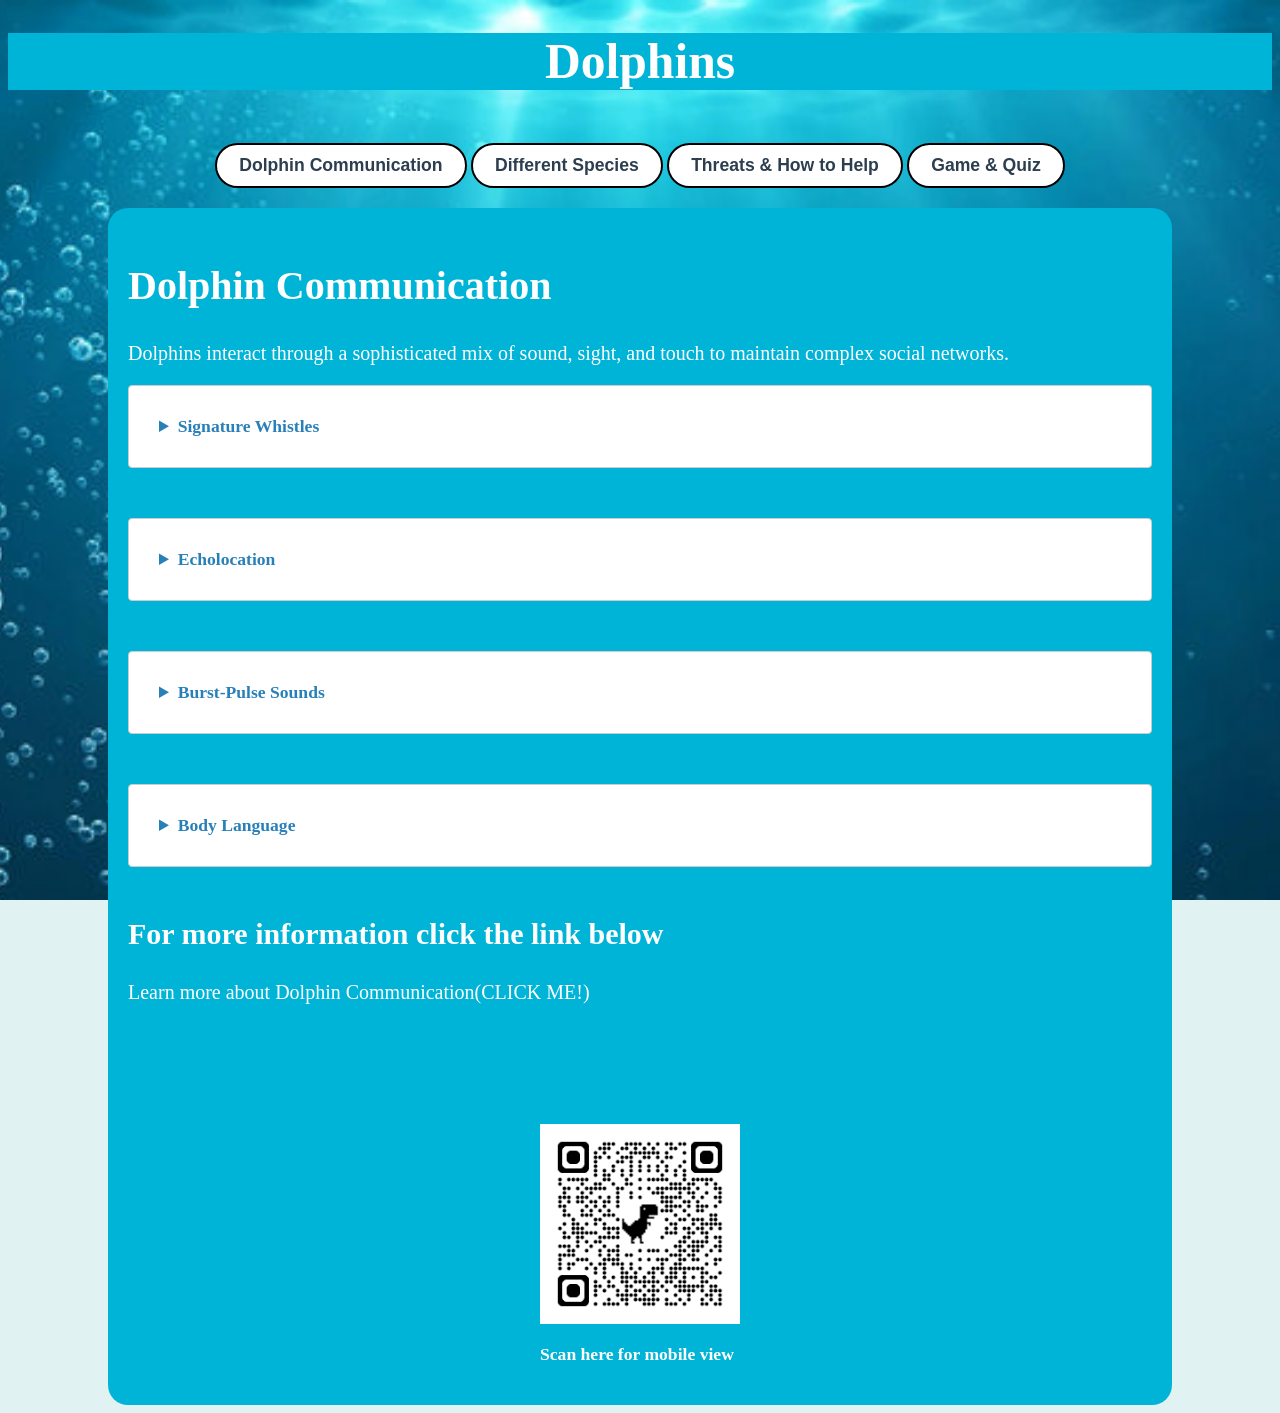
==== commit b0212eee: "Update index.html" ====
--- a/index.html
+++ b/index.html
@@ -95,7 +95,7 @@
         <!-- Page2-->
         <section class="page" id="page2">
             <h2>Different Species</h2>
-            <p id="semi-title-2">The dolphin family is incredibly diverse, spanning open oceanic environments to muddy freshwater rivers.</p>
+            <p class="semi-title">The dolphin family is incredibly diverse, spanning open oceanic environments to muddy freshwater rivers.</p>
             <details>
                 <summary>Common Bottlenose Dolphin</summary>
                 <p>Famous for its coastal presence, high intelligence, and complex fission-fusion social structures.</p>
@@ -212,6 +212,7 @@
         <!-- Page4-->
         <section class="page" id="page4">
             <h2>Game & Quiz</h2>
+			<p class="Rules">Rules: Avoid getting hit by the rubbish falling,Last as long as you can. </p>
             <div id="game-controls">
                 <div id="game-timer">Time: 0s</div>
                 <button id="start-stop-btn">Start Game</button>
@@ -219,7 +220,6 @@
             <div id="game-arena">
                 <img id="player-dolphin" src="images/dolphin.png" alt="Dolphin Player Character">
             </div>
-			
         
             <!-- QUIZ -->
               <h2 id="Quiz">MCQ Quiz</h2>
--- a/style.css
+++ b/style.css
@@ -56,6 +56,7 @@
 h2{color:white; font-size: 2.5rem;}
 #semi-title{color:white;font-size: 20px;}
 #main-title{text-align:center;background-color:#00B4D8;color:white; cursor: pointer;font-size: 3.1rem;}
+.semi-title{color:white;font-size: 20px;}
 
 #button{display: flex;
   justify-content: center;
@@ -140,7 +141,7 @@
     outline: none;
 }
 
-#label {
+.label {
     font-weight: bold;
 }
 /*navigation*/
@@ -270,7 +271,7 @@
 
 fieldset {
     border: none;
-    background-color:#FFFFFF26
+    background-color:#FFFFFF26;
     border-radius: 12px;
     padding: 20px;
     margin-bottom: 20px;
@@ -335,7 +336,7 @@
 /*FOR THE CLICKABLE LINKS BELOW THE PAGES*/
 
 
-#Links{
+.links{
     color:white ;          
    font-size: 30px;  
 font-weight: bold;   
